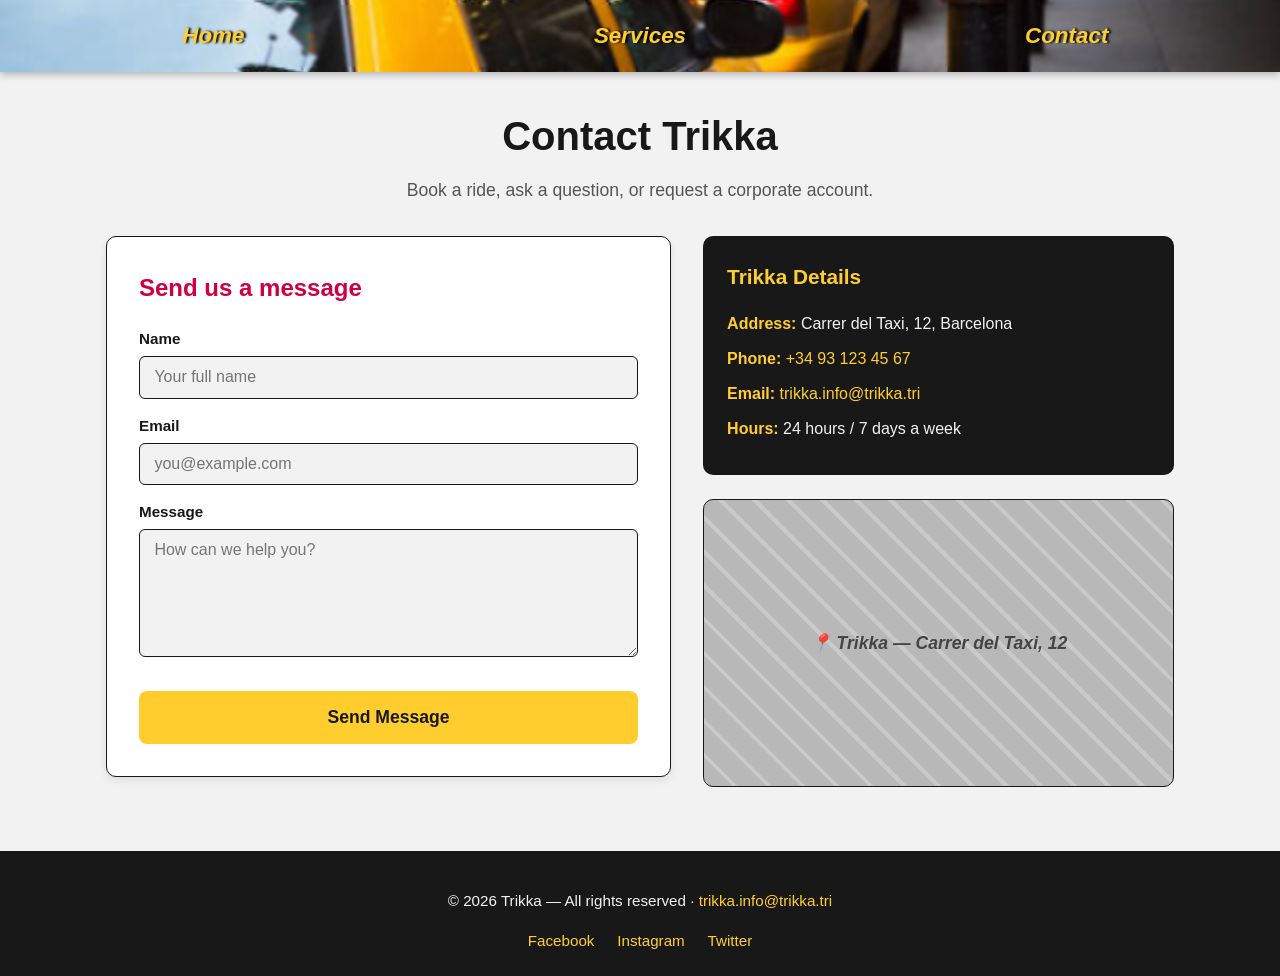
==== contacte.html @ 59db0815 "sketch" ====
<!DOCTYPE html>
<html lang="en">
<head>
    <meta charset="UTF-8">
    <meta name="viewport" content="width=device-width, initial-scale=1.0">
    <title>Trikka — Contact</title>
    <link rel="stylesheet" href="global.css">
    <style>
        .page-title{
            text-align: center;
            margin: 2em 0 1em;
        }
        .page-title h1{
            font-size: 2.5rem;
            color: var(--dark);
            margin: 0 0 0.2em;
        }
        .page-title p{
            font-size: 1.1rem;
            color: #555;
            margin: 0;
        }

        .contact-grid{
            display: grid;
            grid-template-columns: 1.2fr 1fr;
            gap: 2em;
            margin: 2em auto 4em;
            align-items: start;
        }

        .contact-form{
            background: #fff;
            border: var(--border);
            border-radius: 0.625rem;
            padding: 2em;
            box-shadow: 0 0.25rem 0.625rem rgba(0,0,0,0.08);
        }
        .contact-form h2{
            margin-top: 0;
            color: var(--accent);
            font-size: 1.5rem;
        }
        .contact-form label{
            display: block;
            font-weight: bold;
            margin: 1em 0 0.3em;
            font-size: 0.95rem;
        }
        .contact-form input,
        .contact-form textarea{
            width: 100%;
            padding: 0.7em 0.9em;
            font-size: 1rem;
            font-family: inherit;
            border: var(--border);
            border-radius: 0.375rem;
            background: var(--white);
            color: var(--dark);
            transition: border-color 0.2s ease, box-shadow 0.2s ease;
        }
        .contact-form input:focus,
        .contact-form textarea:focus{
            outline: none;
            border-color: var(--accent);
            box-shadow: 0 0 0 0.1875rem rgba(207, 0, 65, 0.15);
        }
        .contact-form textarea{
            resize: vertical;
            min-height: 8em;
        }
        .contact-form button{
            margin-top: 1.5em;
            width: 100%;
            padding: 0.9em 2em;
            font-size: 1.1rem;
            font-weight: bold;
            background-color: var(--yellow);
            color: var(--dark);
            border: none;
            border-radius: 0.5rem;
            cursor: pointer;
            transition: transform 0.2s ease, background-color 0.2s ease;
        }
        .contact-form button:hover{
            background-color: var(--accent);
            color: var(--white);
            transform: scale(1.02);
        }

        .contact-info{
            display: flex;
            flex-direction: column;
            gap: 1.5em;
        }
        .info-block{
            background: var(--dark);
            color: var(--white);
            border-radius: 0.625rem;
            padding: 1.5em;
        }
        .info-block h2{
            margin-top: 0;
            color: var(--yellow);
            font-size: 1.3rem;
        }
        .info-block ul{
            list-style: none;
            padding: 0;
            margin: 0;
        }
        .info-block li{
            margin: 0.6em 0;
            font-size: 1rem;
        }
        .info-block li strong{
            color: var(--yellow);
        }
        .info-block a{
            color: var(--yellow);
            text-decoration: none;
        }
        .info-block a:hover{
            text-decoration: underline;
        }

        .map{
            background: #b8b8b8;
            border-radius: 0.625rem;
            height: 18rem;
            display: flex;
            align-items: center;
            justify-content: center;
            color: #444;
            font-style: italic;
            font-weight: bold;
            font-size: 1.1rem;
            border: var(--border);
            background-image:
                repeating-linear-gradient(45deg, transparent, transparent 1.25rem,
                rgba(255,255,255,0.25) 1.25rem, rgba(255,255,255,0.25) 1.5rem);
        }

        @media (max-width: 48em){
            .contact-grid{
                grid-template-columns: 1fr;
            }
        }
    </style>
</head>
<body>

    <nav id="menu">
        <p id="Home"><a href="index.html">Home</a></p>
        <p id="Products"><a href="./productes.html">Services</a></p>
        <p id="Contact"><a href="contacte.html">Contact</a></p>
    </nav>

    <div class="container">

        <header class="page-title">
            <h1>Contact Trikka</h1>
            <p>Book a ride, ask a question, or request a corporate account.</p>
        </header>

        <div class="contact-grid">

            <!-- COLUMN A: FORM -->
            <form class="contact-form" action="#" method="post">
                <h2>Send us a message</h2>

                <label for="name">Name</label>
                <input type="text" id="name" name="name" placeholder="Your full name" required>

                <label for="email">Email</label>
                <input type="email" id="email" name="email" placeholder="you@example.com" required>

                <label for="message">Message</label>
                <textarea id="message" name="message" placeholder="How can we help you?" required></textarea>

                <button type="submit">Send Message</button>
            </form>

            <!-- COLUMN B: INFO + MAP -->
            <aside class="contact-info">

                <div class="info-block">
                    <h2>Trikka Details</h2>
                    <ul>
                        <li><strong>Address:</strong> Carrer del Taxi, 12, Barcelona</li>
                        <li><strong>Phone:</strong> <a href="tel:+34931234567">+34 93 123 45 67</a></li>
                        <li><strong>Email:</strong> <a href="mailto:trikka.info@trikka.tri">trikka.info@trikka.tri</a></li>
                        <li><strong>Hours:</strong> 24 hours / 7 days a week</li>
                    </ul>
                </div>

                <div class="map" role="img" aria-label="Fictitious map of Trikka location">
                    📍 Trikka — Carrer del Taxi, 12
                </div>

            </aside>

        </div>
    </div>

    <footer>
        <p>© 2026 Trikka — All rights reserved · <a href="mailto:trikka.info@trikka.tri">trikka.info@trikka.tri</a></p>
        <div class="socials">
            <a href="#">Facebook</a>
            <a href="#">Instagram</a>
            <a href="#">Twitter</a>
        </div>
    </footer>

</body>
</html>
---- global.css ----
:root{
    --white: hsl(0, 0%, 95%);
    --yellow: rgb(255, 206, 46);
    --dark: #181818;
    --accent: #CF0041;
    --border: 0.1rem solid #181818;
    --menu-height: 4.5rem;
}

*{
    box-sizing: border-box;
}

html{
    font-size: 100%;
}

body{
    margin: 0;
    padding: 0;
    padding-top: var(--menu-height);
    background-color: var(--white);
    font-family: 'Segoe UI', Arial, sans-serif;
    color: var(--dark);
    line-height: 1.6;
}
#menu{
    display: flex;
    position: fixed;
    align-items: center;
    justify-content: center;
    width: 100%;
    height: var(--menu-height);
    top: 0;
    left: 0;
    margin: 0;
    z-index: 1000;
    background-image: url("./images_taxis/image_9.png");
    background-size: cover;
    background-position: center;
    background-color: var(--dark);
    box-shadow: 0 0.125rem 0.5rem rgba(0,0,0,0.3);
}

#menu p{
    position: relative;
    font-size: 1.4rem;
    font-weight: bold;
    font-style: italic;
    text-align: center;
    width: 100%;
    margin: 0;
    top: 0;
    backdrop-filter: blur(0.1rem);
}

#menu p a{
    display: block;
    padding: 0.6em 1em;
    color: var(--yellow);
    background-color: transparent;
    text-shadow: 0.1em 0em 0.1em black;
    text-decoration: none;
    transition: color 0.2s ease, background-color 0.2s ease;
}

#menu p a:hover{
    color: var(--white);
    background-color: rgba(207, 0, 65, 0.6);
}
footer{
    background-color: var(--dark);
    color: var(--white);
    text-align: center;
    padding: 1.5em 1em;
    margin-top: 3em;
    font-size: 0.95rem;
}
footer a{
    color: var(--yellow);
    text-decoration: none;
}
footer a:hover{
    text-decoration: underline;
}
footer .socials{
    margin-top: 0.5em;
    display: flex;
    justify-content: center;
    gap: 1.5em;
    flex-wrap: wrap;
}
.container{
    max-width: 68.75rem;
    margin: auto;
    padding: 0 1em;
}
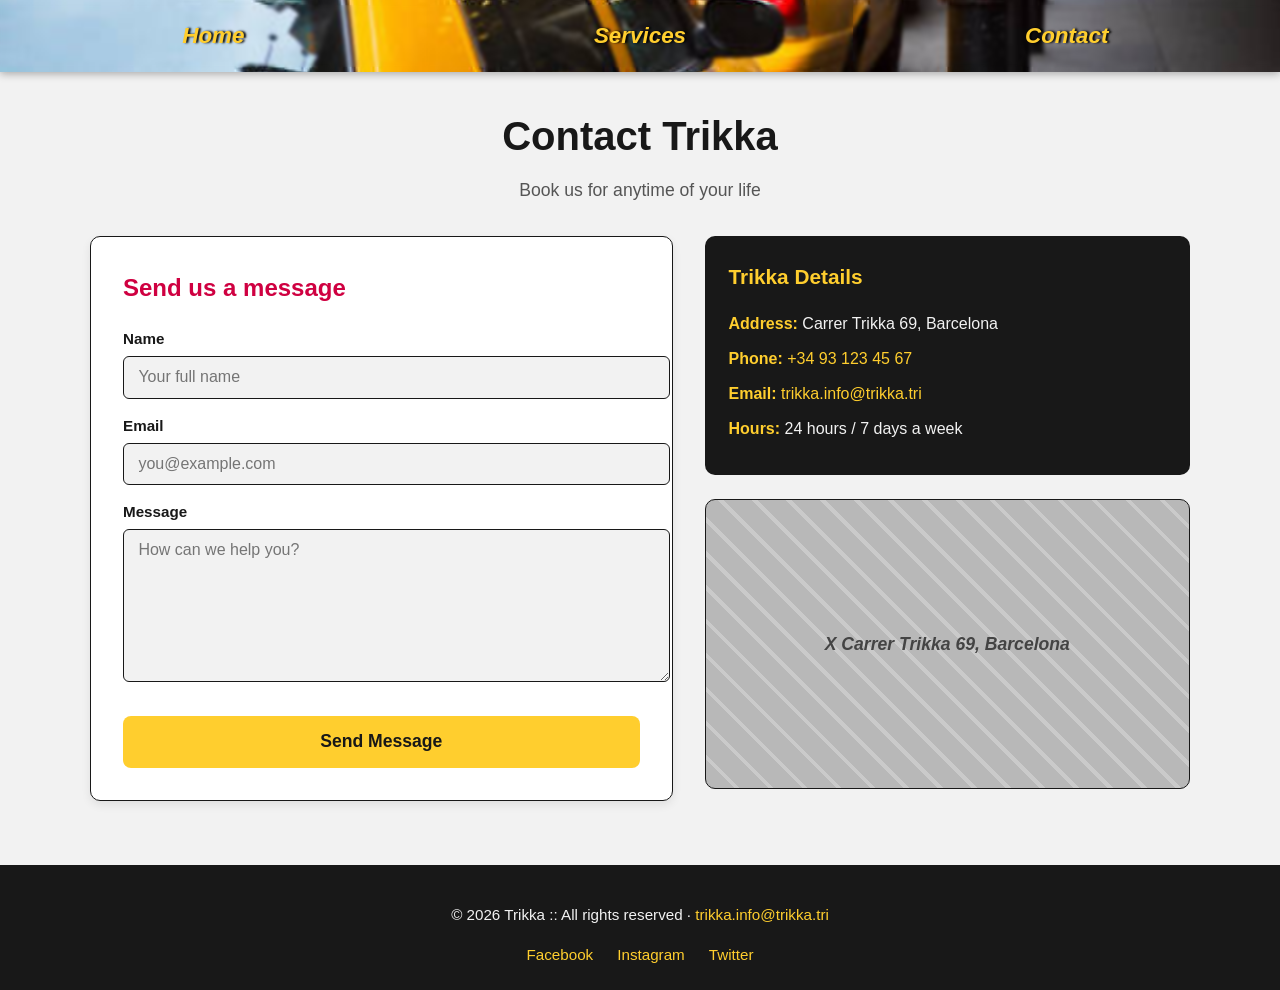
==== commit 26a3c6a9: "Changes and improvements" ====
--- a/contacte.html
+++ b/contacte.html
@@ -3,8 +3,9 @@
 <head>
     <meta charset="UTF-8">
     <meta name="viewport" content="width=device-width, initial-scale=1.0">
-    <title>Trikka — Contact</title>
+    <title>Trikka About and Contacts US</title>
     <link rel="stylesheet" href="global.css">
+    <meta name="viewport" content="width=device-width, initial-scale=1, maximum-scale=1, user-scalable=no">
     <style>
         .page-title{
             text-align: center;
@@ -20,7 +21,6 @@
             color: #555;
             margin: 0;
         }
-
         .contact-grid{
             display: grid;
             grid-template-columns: 1.2fr 1fr;
@@ -160,57 +160,43 @@
 
         <header class="page-title">
             <h1>Contact Trikka</h1>
-            <p>Book a ride, ask a question, or request a corporate account.</p>
+            <p>Book us for anytime of your life</p>
         </header>
 
         <div class="contact-grid">
-
-            <!-- COLUMN A: FORM -->
             <form class="contact-form" action="#" method="post">
                 <h2>Send us a message</h2>
-
                 <label for="name">Name</label>
                 <input type="text" id="name" name="name" placeholder="Your full name" required>
-
                 <label for="email">Email</label>
                 <input type="email" id="email" name="email" placeholder="you@example.com" required>
-
                 <label for="message">Message</label>
                 <textarea id="message" name="message" placeholder="How can we help you?" required></textarea>
-
                 <button type="submit">Send Message</button>
             </form>
-
-            <!-- COLUMN B: INFO + MAP -->
             <aside class="contact-info">
-
                 <div class="info-block">
                     <h2>Trikka Details</h2>
                     <ul>
-                        <li><strong>Address:</strong> Carrer del Taxi, 12, Barcelona</li>
+                        <li><strong>Address:</strong> Carrer Trikka 69, Barcelona</li>
                         <li><strong>Phone:</strong> <a href="tel:+34931234567">+34 93 123 45 67</a></li>
                         <li><strong>Email:</strong> <a href="mailto:trikka.info@trikka.tri">trikka.info@trikka.tri</a></li>
                         <li><strong>Hours:</strong> 24 hours / 7 days a week</li>
                     </ul>
                 </div>
-
                 <div class="map" role="img" aria-label="Fictitious map of Trikka location">
-                    📍 Trikka — Carrer del Taxi, 12
+                    X Carrer Trikka 69, Barcelona
                 </div>
-
             </aside>
-
         </div>
     </div>
-
     <footer>
-        <p>© 2026 Trikka — All rights reserved · <a href="mailto:trikka.info@trikka.tri">trikka.info@trikka.tri</a></p>
+        <p>© 2026 Trikka :: All rights reserved · <a href="mailto:trikka.info@trikka.tri">trikka.info@trikka.tri</a></p>
         <div class="socials">
             <a href="#">Facebook</a>
             <a href="#">Instagram</a>
             <a href="#">Twitter</a>
         </div>
     </footer>
-
 </body>
 </html>
--- a/global.css
+++ b/global.css
@@ -1,97 +1,113 @@
-:root{
-    --white: hsl(0, 0%, 95%);
-    --yellow: rgb(255, 206, 46);
-    --dark: #181818;
-    --accent: #CF0041;
-    --border: 0.1rem solid #181818;
+:root {
+    --white      : hsl(0, 0%, 95%);
+    --yellow     : rgb(255, 206, 46);
+    --dark       : #181818;
+    --accent     : #CF0041;
+    --border     : 0.1rem solid #181818;
     --menu-height: 4.5rem;
 }
-
 *{
-    box-sizing: border-box;
+    box-sizing         : 100%;
+    overscroll-behavior: none; 
 }
-
-html{
-    font-size: 100%;
-}
-
 body{
-    margin: 0;
-    padding: 0;
-    padding-top: var(--menu-height);
+    margin          : 0;
+    padding         : 0;
+    padding-top     : var(--menu-height);
     background-color: var(--white);
-    font-family: 'Segoe UI', Arial, sans-serif;
-    color: var(--dark);
-    line-height: 1.6;
+    font-family     : 'Segoe UI', Arial, sans-serif;
+    color           : var(--dark);
+    line-height     : 1.6;
 }
 #menu{
-    display: flex;
-    position: fixed;
-    align-items: center;
+    display        : flex;
+    position       : fixed;
+    flex-direction : row;
+    align-items    : center;
     justify-content: center;
-    width: 100%;
-    height: var(--menu-height);
-    top: 0;
-    left: 0;
-    margin: 0;
-    z-index: 1000;
-    background-image: url("./images_taxis/image_9.png");
-    background-size: cover;
+    width          : 100%;
+    height         : var(--menu-height);
+    top            : 0;
+    left           : 0;
+    margin         : 0;
+    z-index        : 1000;
+    background-position: fixed;
+    background-image   : url("./images_taxis/image_banner.png");
+    background-size    : 100%;
     background-position: center;
-    background-color: var(--dark);
-    box-shadow: 0 0.125rem 0.5rem rgba(0,0,0,0.3);
+    background-color   : var(--dark);
+    box-shadow         : 0 0.125rem 0.5rem rgba(0,0,0,0.3);
 }
-
 #menu p{
-    position: relative;
-    font-size: 1.4rem;
+    position   : relative;
+    font-size  : 1.4rem;
     font-weight: bold;
-    font-style: italic;
-    text-align: center;
-    width: 100%;
-    margin: 0;
-    top: 0;
+    font-style : italic;
+    text-align : center;
+    width      : 100%;
+    margin     : 0;
+    top        : 0;
     backdrop-filter: blur(0.1rem);
 }
 
 #menu p a{
-    display: block;
-    padding: 0.6em 1em;
-    color: var(--yellow);
+    display         : block;
+    padding         : 0.6em 1em;
+    color           : var(--yellow);
     background-color: transparent;
-    text-shadow: 0.1em 0em 0.1em black;
-    text-decoration: none;
-    transition: color 0.2s ease, background-color 0.2s ease;
+    text-shadow     : 0.1em 0em 0.1em black;
+    text-decoration : none;
+    transition      : color 0.2s ease, background-color 0.2s ease;
 }
 
 #menu p a:hover{
-    color: var(--white);
+    color           : var(--white);
     background-color: rgba(207, 0, 65, 0.6);
 }
 footer{
     background-color: var(--dark);
-    color: var(--white);
-    text-align: center;
-    padding: 1.5em 1em;
-    margin-top: 3em;
-    font-size: 0.95rem;
+    color           : var(--white);
+    text-align      : center;
+    padding         : 1.5em 1em;
+    margin-top      : 3em;
+    font-size       : 0.95rem;
 }
 footer a{
-    color: var(--yellow);
+    color          : var(--yellow);
     text-decoration: none;
 }
 footer a:hover{
     text-decoration: underline;
 }
 footer .socials{
-    margin-top: 0.5em;
-    display: flex;
+    display        : flex;
+    margin-top     : 0.5rem;
     justify-content: center;
-    gap: 1.5em;
-    flex-wrap: wrap;
+    height         : 100%;
+    gap            : 1.5rem;
 }
 .container{
     max-width: 68.75rem;
-    margin: auto;
-    padding: 0 1em;
+    margin   : auto;
+    padding  : 0 1em;
 }
+@media (max-width: 600px) {
+    #menu{
+    display            : flex;
+    position           : fixed;
+    flex-wrap          : wrap;
+    align-items        : center;
+    justify-content    : center;
+    width              : 100%;
+    height             : var(--menu-height);
+    top                : 0;
+    left               : 0;
+    margin             : 0;
+    z-index            : 1000;
+    background-image   : url("./images_taxis/image_banner.png");
+    background-size    : cover;
+    background-position: center;
+    background-color   : var(--dark);
+    box-shadow         : 0 0.125rem 0.5rem rgba(0,0,0,0.3);
+    }
+}
